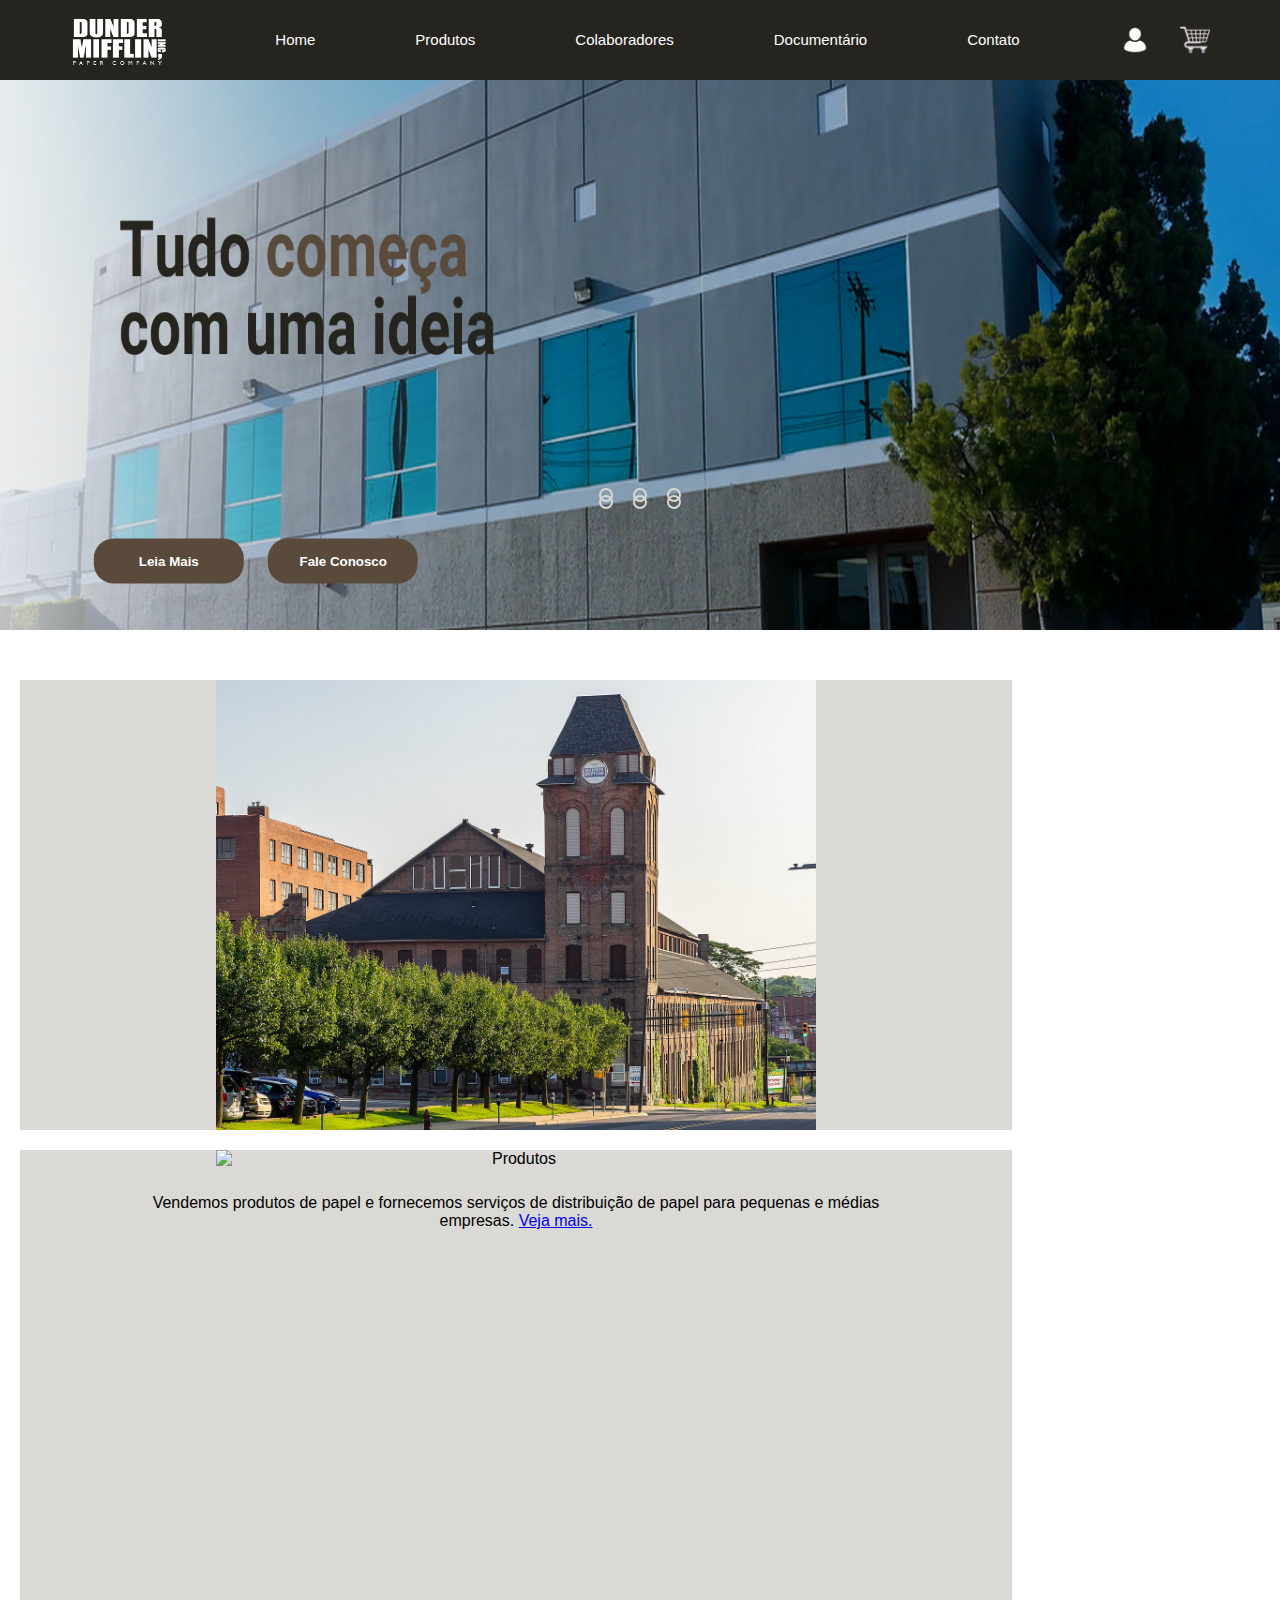
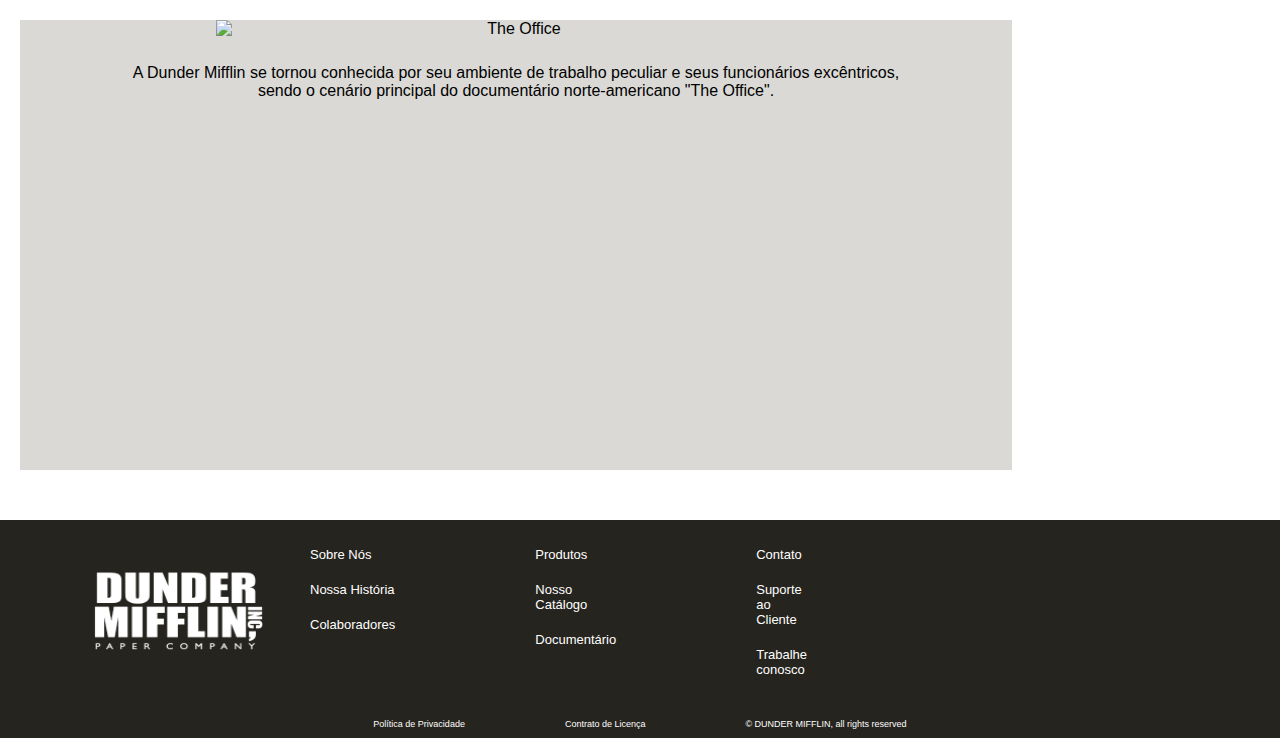
==== index.html @ 05536d52 "iniciando repositório" ====
<!DOCTYPE html>
<html lang="pt-br">

<head>
    <meta charset="UTF-8">
    <meta name="viewport" content="width=device-width, initial-scale=1.0">
    <title>Home - Dunder Mifflin</title>
    <link rel="stylesheet" href="./styles.css">
</head>

<body>
    <header>
        <div class="logo">
            <img src="images/logo.png" alt="Dunder Mifflin">
        </div>
        <nav>
            <ul>
                <li><a href="index.html">Home</a></li>
                <li><a href="produtos.html">Produtos</a></li>
                <li><a href="#">Colaboradores</a></li>
                <li><a href="#">Documentário</a></li>
                <li><a href="#">Contato</a></li>
            </ul>
        </nav>
        <div class="icon">
            <div class="user-icon">
                <img src="images/user-icon.png" alt="Ícone do Usuário">
            </div>
            <div class="cart-icon" id="cart-icon">
                <img src="images/cart-icon.png" alt="Carrinho de Compras">
                <div id="cart-dropdown">
                    <div id="cart-items"></div>
                </div>
            </div>
        </div>

    </header>

    <main>
        <!--SLIDESHOW-->

        <div class="slider">
            <div class="slides">
                <!--Radio Buttons-->
                <input type="radio" name="radio-btn" id="radio1">
                <input type="radio" name="radio-btn" id="radio2">
                <input type="radio" name="radio-btn" id="radio3">

                <!--Slide images-->
                <div class="slide first">
                    <img src="images/banner1.png" alt="banner1">
                    <div class="banner-button1">
                        <button>Leia Mais</button>
                        <button>Fale Conosco</button>
                    </div>

                </div>
                <div class="slide">
                    <img src="images/banner2.png" alt="banner2">
                    <div class="banner-button2">
                        <button>Veja Mais</button>
                    </div>
                </div>
                <div class="slide">
                    <img src="images/banner3.png" alt="banner3">
                </div>

                <!--Navigation auto-->
                <div class="navigation-auto">
                    <div class="auto-btn1"></div>
                    <div class="auto-btn2"></div>
                    <div class="auto-btn3"></div>
                </div>

                <div class="manual-navigation">
                    <label for="radio1" class="manual-btn"></label>
                    <label for="radio2" class="manual-btn"></label>
                    <label for="radio3" class="manual-btn"></label>
                </div>
            </div>

        </div>



        <!-- <section class="banner">
            <img src="images/banner1.png" alt="Banner Principal">
            <div class="banner-text"></div>
            <div class="banner-button">
                <button>Leia Mais</button>
                <button>Fale Conosco</button>
            </div>
        </section> -->

        <section class="about">
            <div class="about-item">
                <img src="images/penn-paper.png" alt="Scranton">
                <p>A Dunder Mifflin é uma empresa de papel sediada em Scranton, Pensilvânia, Estados Unidos.</p>
            </div>
            <div class="about-item">
                <img src="images/products.jpg" alt="Produtos">
                <p>Vendemos produtos de papel e fornecemos serviços de distribuição de papel para pequenas e médias
                    empresas. <a href="#">Veja mais.</a></p>
            </div>
            <div class="about-item">
                <img src="images/theoffice.jpg" alt="The Office">
                <p>A Dunder Mifflin se tornou conhecida por seu ambiente de trabalho peculiar e seus funcionários
                    excêntricos, sendo o cenário principal do documentário norte-americano "The Office".</p>
            </div>
        </section>
    </main>

    <footer>
        <div class="footer-content">
            <div class="footer-logo">
                <img src="images/logo.png" alt="Dunder Mifflin">
            </div>
            <div class="footer-links">
                <div>
                    <ul>
                        <li><a href="#">Sobre Nós</a></li>
                        <li><a href="#">Nossa História</a></li>
                        <li><a href="#">Colaboradores</a></li>
                    </ul>
                </div>
                <div>
                    <ul>
                        <li><a href="produtos.html">Produtos</a></li>
                        <li><a href="#">Nosso Catálogo</a></li>
                        <li><a href="#">Documentário</a></li>
                    </ul>
                </div>
                <div>
                    <ul>
                        <li><a href="#">Contato</a></li>
                        <li><a href="#">Suporte ao Cliente</a></li>
                        <li><a href="#">Trabalhe conosco</a></li>
                    </ul>
                </div>
            </div>
        </div>
        <div class="footer-bottom">
            <p>Política de Privacidade</p>
            <p>Contrato de Licença</p>
            <p>© DUNDER MIFFLIN, all rights reserved</p>
        </div>
    </footer>

    <script src="script.js"></script>
</body>

</html>
---- styles.css ----
/* Global Styles */
body {
    font-family: Arial, sans-serif;
    margin: 0;
    padding: 0;
    overflow-x: hidden;
}

header {
    display: flex;
    justify-content: space-between;
    align-items: center;
    background: #26241E;
    color: #fff;
    padding: 10px 20px;
    height: 60px;
}

header .logo img {
    height: 90px;
    width: 100px;
    padding-left: 50px;
    padding-top: 10px;
}

nav ul {
    list-style: none;
    display: flex;
    gap: 100px;
    padding-right: 35px;
}

nav ul li a {
    color: #fff;
    text-decoration: none;
    font-size: 15px;
}

nav ul li a:hover {
    color: #ffffff;
    font-weight: bold;
}


.icon {
    display: flex;
    gap:30px;
    padding-right: 50px;
}

.cart-icon, .user-icon {
    cursor: pointer;
    position: relative;
}
.cart-icon, .user-icon, img {
    width: 30px;
    height: 30px;
}

/* Função do ícone do carrinho

#cart-dropdown {
    display: none;
    position: absolute;
    top: 40px;
    right: 0;
    background: #DAD9D5;
    color: #000;
    border: 1px solid #26241E;
    width: 200px;
    padding: 10px;
}

#cart-items div {
    margin-bottom: 5px;
}

 Função do ícone do carrinho   */ 

/* .banner {                        banner e botão
    position: relative;
    text-align: center;
    color: #fff;
}

.banner img {
    width: 100%;
    height: 550px;
}

.banner-button {
    position: absolute;
    top: 85%;
    left: 19%;
    transform: translate(-50%, -30%);
    text-align: center;
}

.banner-button button {
    background: #594A3C;
    color: #ffffff;
    border: none;
    padding: 10px 20px;
    margin: 10px;
    cursor: pointer;
    border: solid 1px;
    border-color:#ffffff;
    border-radius: 20px;
    font-weight:bold;
    width: 150px;
    height: 45px;

}

.banner-button button:hover {
    background: #ffffff;
    color: #26241E;
    border: solid 2px;
    border-color:#26241E;
    font-weight: bolder;
} */

/* SLIDESHOW */

.slider {
    margin: 0 auto;
    width: 100%;
    height: 550px;
    overflow: hidden;
}

.slides {
    width: 300%;
    height: 550px;
    display: flex;
}

.slides input {
    display: none;
}

.slide {
    width: 34%;
    position: relative;
}

.slide img {
    width: 100%;
    height: 550px;
}

.manual-navigation {
    position: absolute;
    width: 100%;
    margin-top: -40px;
    display: flex;
    justify-content: center;
}

.manual-btn {
    border: 2px solid #DAD9D5;
    padding: 5px;
    border-radius: 10px;
    cursor: pointer;
    transition: 1s;
    margin-top: 35%;
}

.manual-btn:not(:last-child) {
    margin-right: 20px;
}

.manual-btn:hover {
    background-color: #26241E;
}

#radio1:checked ~ .first{
    margin-left: 0;
}

#radio2:checked ~ .first{
    margin-left: -34%;
}

#radio3:checked ~ .first{
    margin-left: -68%;
}

.navigation-auto div {
    border: 2px solid #DAD9D5;
    padding: 5px;
    border-radius: 10px;
    cursor: pointer;
    transition: 1s;
}

.navigation-auto {
    position: absolute;
    width: 100%;
    margin-top: 32.4%;
    display: flex;
    justify-content: center;
}

.navigation-auto div:not(:last-child) {
    margin-right: 20px;
}

#radio1:checked ~ .navigation-auto .auto-btn1{
    background-color: #26241E;

}
#radio2:checked ~ .navigation-auto .auto-btn2{
    background-color: #26241E;
    
}
#radio3:checked ~ .navigation-auto .auto-btn3{
    background-color: #26241E;
    
}

.banner-button1 {
    position: absolute;
    top: 85%;
    left: 20%;
    transform: translate(-50%, -30%);
    text-align: center;
}

.banner-button1 button {
    background: #594A3C;
    color: #ffffff;
    border: none;
    padding: 10px 20px;
    margin: 10px;
    cursor: pointer;
    border-radius: 20px;
    font-weight:bold;
    width: 150px;
    height: 45px;

}

.banner-button2 {
    position: absolute;
    top: 85%;
    left: 14%;
    transform: translate(-50%, -30%);
    text-align: center;
}

.banner-button2 button {
    background: #594A3C;
    color: #ffffff;
    border: none;
    padding: 10px 20px;
    margin: 10px;
    cursor: pointer;
    border-radius: 20px;
    font-weight:bold;
    width: 150px;
    height: 45px;

}

/* FIM SLIDESHOW */

.about {
    padding: 50px 20px;
    display: flex;
    flex-direction: column;
    gap: 20px;
}

.about-item {
    background: #DAD9D5;
    display: flex;
    flex-direction: column;
    align-items: center;
    text-align: center;
    width: 80%;
    height: 450px;
}

.about-item img {
    width: 100%;
    max-width: 600px;
    height: auto;
    margin-bottom: 10px;
}

.about-item p {
    max-width: 800px;
}

.footer-content {
    display: flex;
    justify-content: space-between;
    align-items: center;
    background: #26241E;
    color: #fff;
    padding: 20px 40px;
    width: 100%;
    height: 150px;
}

.footer-logo img {
    height: 150px;
    width: 180px;
    padding-left: 50px;
}

.footer-links {
    display: flex;
    gap: 100px;
    padding-right: 550px;
    font-size: small;
}

.footer-links div {
    text-align: left;
}

.footer-links ul {
    list-style: none;
}

.footer-links ul li {
    margin-bottom: 20px;
}

.footer-links ul li a {
    color: #fff;
    text-decoration: none;
}

.footer-bottom {
    display: flex;
    text-align: center;
    justify-content:center;
    align-items: center;
    background: #26241E;
    color: #fff;
    gap: 100px;
    font-size:xx-small;
    
}
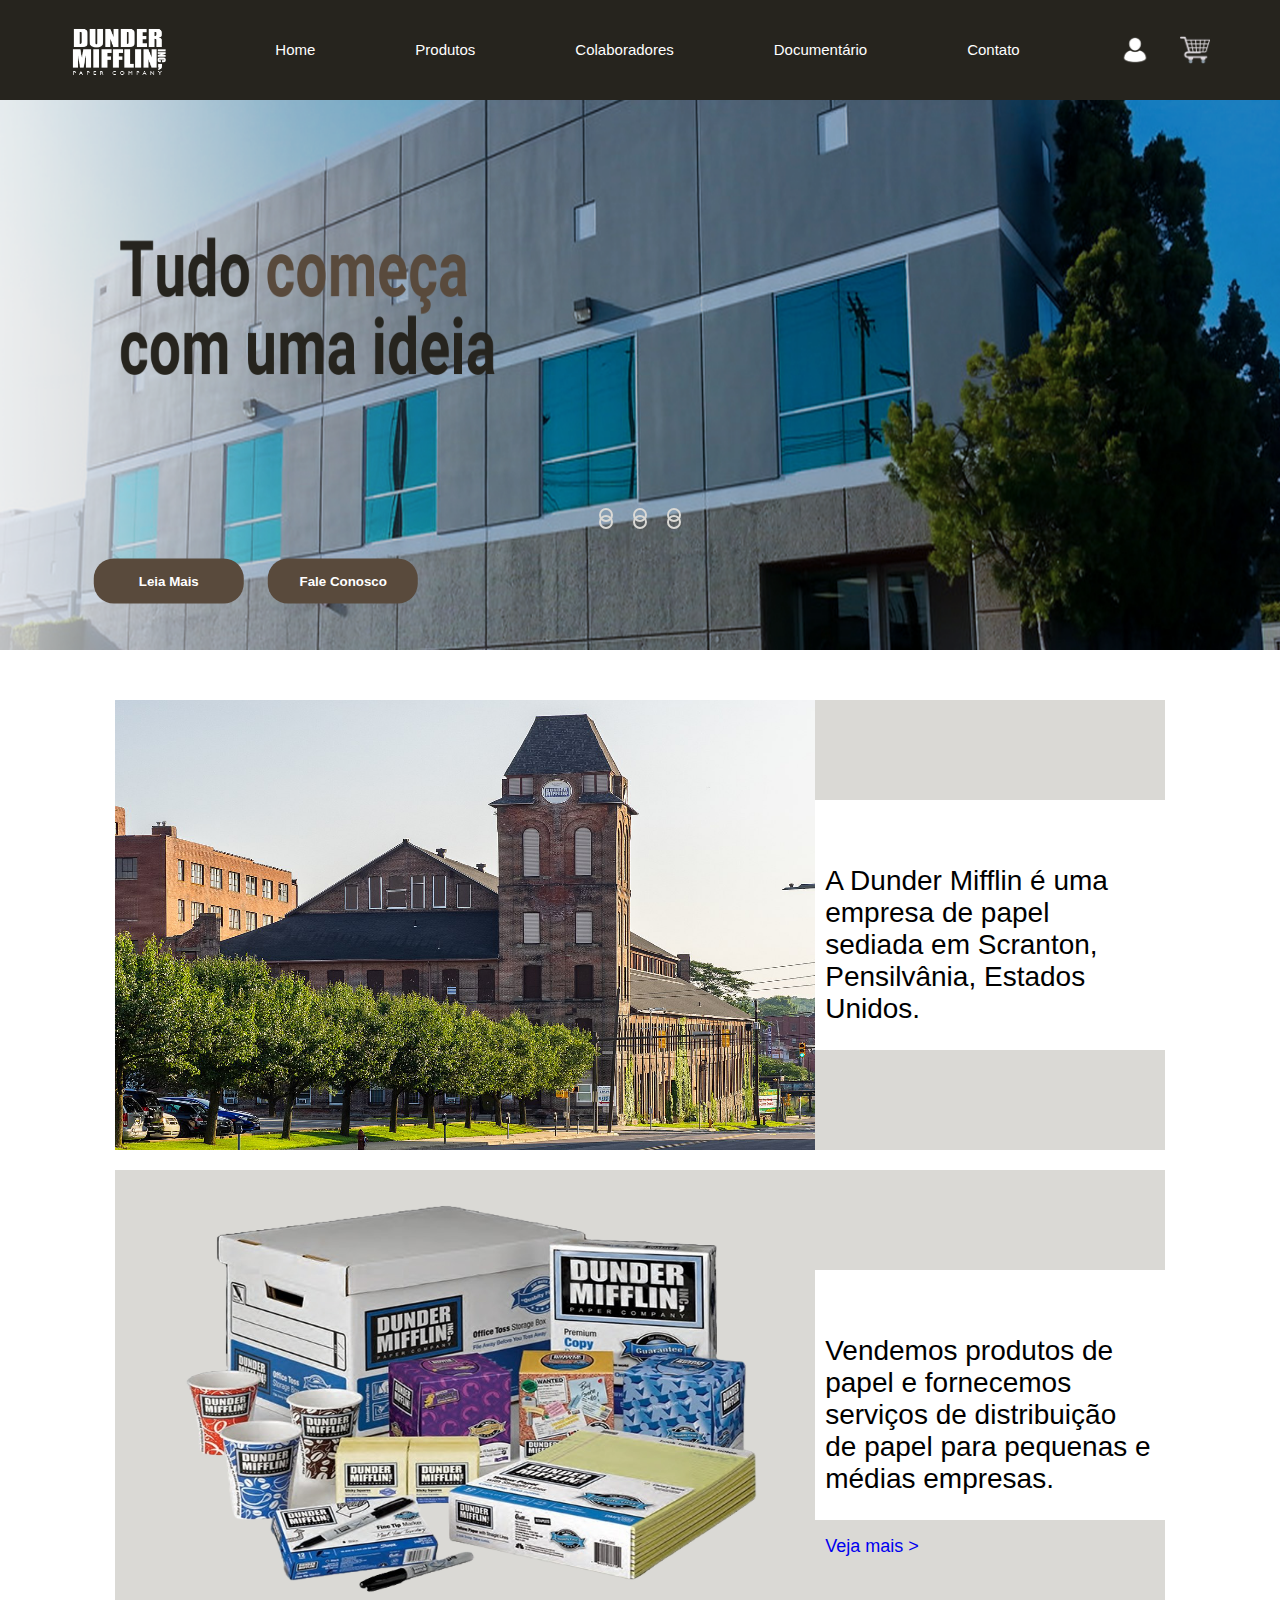
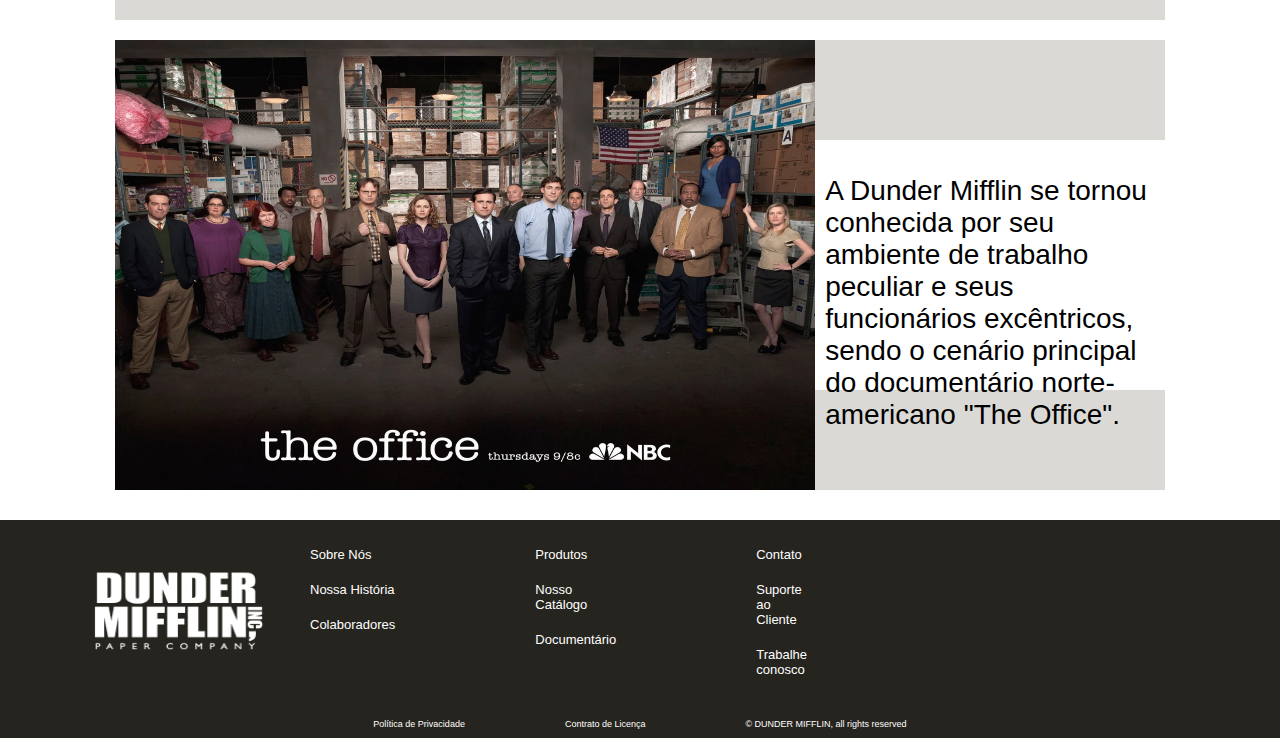
==== commit d653c761: "editado pág home" ====
--- a/index.html
+++ b/index.html
@@ -23,7 +23,7 @@
             </ul>
         </nav>
         <div class="icon">
-            <div class="user-icon">
+            <div class="user-icon"> <!--Após será adicionado jscript para funcionalidade do carrinho-->
                 <img src="images/user-icon.png" alt="Ícone do Usuário">
             </div>
             <div class="cart-icon" id="cart-icon">
@@ -39,7 +39,7 @@
     <main>
         <!--SLIDESHOW-->
 
-        <div class="slider">
+        <div class="slider"> <!--Após será adicionado jscript para funcionalidade do slideshow-->
             <div class="slides">
                 <!--Radio Buttons-->
                 <input type="radio" name="radio-btn" id="radio1">
@@ -63,6 +63,9 @@
                 </div>
                 <div class="slide">
                     <img src="images/banner3.png" alt="banner3">
+                    <div class="banner-button3">
+                        <button>Veja Mais</button>
+                    </div>
                 </div>
 
                 <!--Navigation auto-->
@@ -78,33 +81,21 @@
                     <label for="radio3" class="manual-btn"></label>
                 </div>
             </div>
-
         </div>
-
-
-
-        <!-- <section class="banner">
-            <img src="images/banner1.png" alt="Banner Principal">
-            <div class="banner-text"></div>
-            <div class="banner-button">
-                <button>Leia Mais</button>
-                <button>Fale Conosco</button>
-            </div>
-        </section> -->
 
         <section class="about">
             <div class="about-item">
                 <img src="images/penn-paper.png" alt="Scranton">
-                <p>A Dunder Mifflin é uma empresa de papel sediada em Scranton, Pensilvânia, Estados Unidos.</p>
+                <p class="about-text">A Dunder Mifflin é uma empresa de papel sediada em Scranton, Pensilvânia, Estados Unidos.</p>
             </div>
             <div class="about-item">
-                <img src="images/products.jpg" alt="Produtos">
-                <p>Vendemos produtos de papel e fornecemos serviços de distribuição de papel para pequenas e médias
-                    empresas. <a href="#">Veja mais.</a></p>
+                <img src="images/produtos.png" alt="Produtos">
+                <p class="about-text">Vendemos produtos de papel e fornecemos serviços de distribuição de papel para pequenas e médias
+                    empresas. <br><br><a href="#">Veja mais > </a></p>
             </div>
             <div class="about-item">
-                <img src="images/theoffice.jpg" alt="The Office">
-                <p>A Dunder Mifflin se tornou conhecida por seu ambiente de trabalho peculiar e seus funcionários
+                <img src="images/theoffice.png" alt="The Office">
+                <p class="about-text2">A Dunder Mifflin se tornou conhecida por seu ambiente de trabalho peculiar e seus funcionários
                     excêntricos, sendo o cenário principal do documentário norte-americano "The Office".</p>
             </div>
         </section>
--- a/styles.css
+++ b/styles.css
@@ -4,6 +4,7 @@
     margin: 0;
     padding: 0;
     overflow-x: hidden;
+    box-sizing: border-box;
 }
 
 header {
@@ -13,7 +14,7 @@
     background: #26241E;
     color: #fff;
     padding: 10px 20px;
-    height: 60px;
+    height: 80px;
 }
 
 header .logo img {
@@ -37,8 +38,9 @@
 }
 
 nav ul li a:hover {
-    color: #ffffff;
-    font-weight: bold;
+    
+    color: #fff;
+    text-decoration: underline;
 }
 
 
@@ -77,48 +79,7 @@
 
  Função do ícone do carrinho   */ 
 
-/* .banner {                        banner e botão
-    position: relative;
-    text-align: center;
-    color: #fff;
-}
-
-.banner img {
-    width: 100%;
-    height: 550px;
-}
-
-.banner-button {
-    position: absolute;
-    top: 85%;
-    left: 19%;
-    transform: translate(-50%, -30%);
-    text-align: center;
-}
-
-.banner-button button {
-    background: #594A3C;
-    color: #ffffff;
-    border: none;
-    padding: 10px 20px;
-    margin: 10px;
-    cursor: pointer;
-    border: solid 1px;
-    border-color:#ffffff;
-    border-radius: 20px;
-    font-weight:bold;
-    width: 150px;
-    height: 45px;
-
-}
-
-.banner-button button:hover {
-    background: #ffffff;
-    color: #26241E;
-    border: solid 2px;
-    border-color:#26241E;
-    font-weight: bolder;
-} */
+/* 
 
 /* SLIDESHOW */
 
@@ -241,6 +202,14 @@
 
 }
 
+.banner-button1 button:hover {
+    background: #ffffff;
+    color: #26241E;
+    border: solid 2px;
+    border-color:#26241E;
+    font-weight: bolder;
+}
+
 .banner-button2 {
     position: absolute;
     top: 85%;
@@ -260,38 +229,100 @@
     font-weight:bold;
     width: 150px;
     height: 45px;
-
+}
+
+.banner-button2 button:hover {
+    background: #ffffff;
+    color: #26241E;
+    border: solid 2px;
+    border-color:#26241E;
+    font-weight: bolder;
+}
+
+.banner-button3 {
+    position: absolute;
+    top: 85%;
+    left: 14%;
+    transform: translate(-50%, -30%);
+    text-align: center;
+}
+
+.banner-button3 button {
+    background: #594A3C;
+    color: #ffffff;
+    border: none;
+    padding: 10px 20px;
+    margin: 10px;
+    cursor: pointer;
+    border-radius: 20px;
+    font-weight:bold;
+    width: 150px;
+    height: 45px;
+}
+
+.banner-button3 button:hover {
+    background: #ffffff;
+    color: #26241E;
+    border: solid 2px;
+    border-color:#26241E;
+    font-weight: bolder;
 }
 
 /* FIM SLIDESHOW */
 
 .about {
-    padding: 50px 20px;
-    display: flex;
-    flex-direction: column;
+    padding: 50px 0px 30px 0px;
+    display: flex;
+    flex-direction:column;
     gap: 20px;
+    align-items: center;
+    width: 100%;
 }
 
 .about-item {
     background: #DAD9D5;
     display: flex;
-    flex-direction: column;
-    align-items: center;
-    text-align: center;
-    width: 80%;
+    text-align: center;
+    width: 82%;
     height: 450px;
-}
+    flex-direction:row;
+}
+
 
 .about-item img {
     width: 100%;
-    max-width: 600px;
+    max-width: 700px;
     height: auto;
-    margin-bottom: 10px;
-}
-
-.about-item p {
-    max-width: 800px;
-}
+}
+
+.about-text {
+    max-width: 100%;
+    background-color: #fff;
+    color: black;
+    font-size:28px;
+    text-align: start;
+    align-items: center;
+    padding: 65px 10px 0 10px;
+    margin: 100px 0 100px 0;
+}
+
+.about-text a {
+    font-size: 18px;
+    text-decoration: none;
+    
+}
+
+.about-text2 {
+    max-width: 100%;
+    background-color: #fff;
+    color: black;
+    font-size:28px;
+    text-align: start;
+    align-items: center;
+    padding: 35px 10px 0 10px;
+    margin: 100px 0 100px 0;
+}
+
 
 .footer-content {
     display: flex;
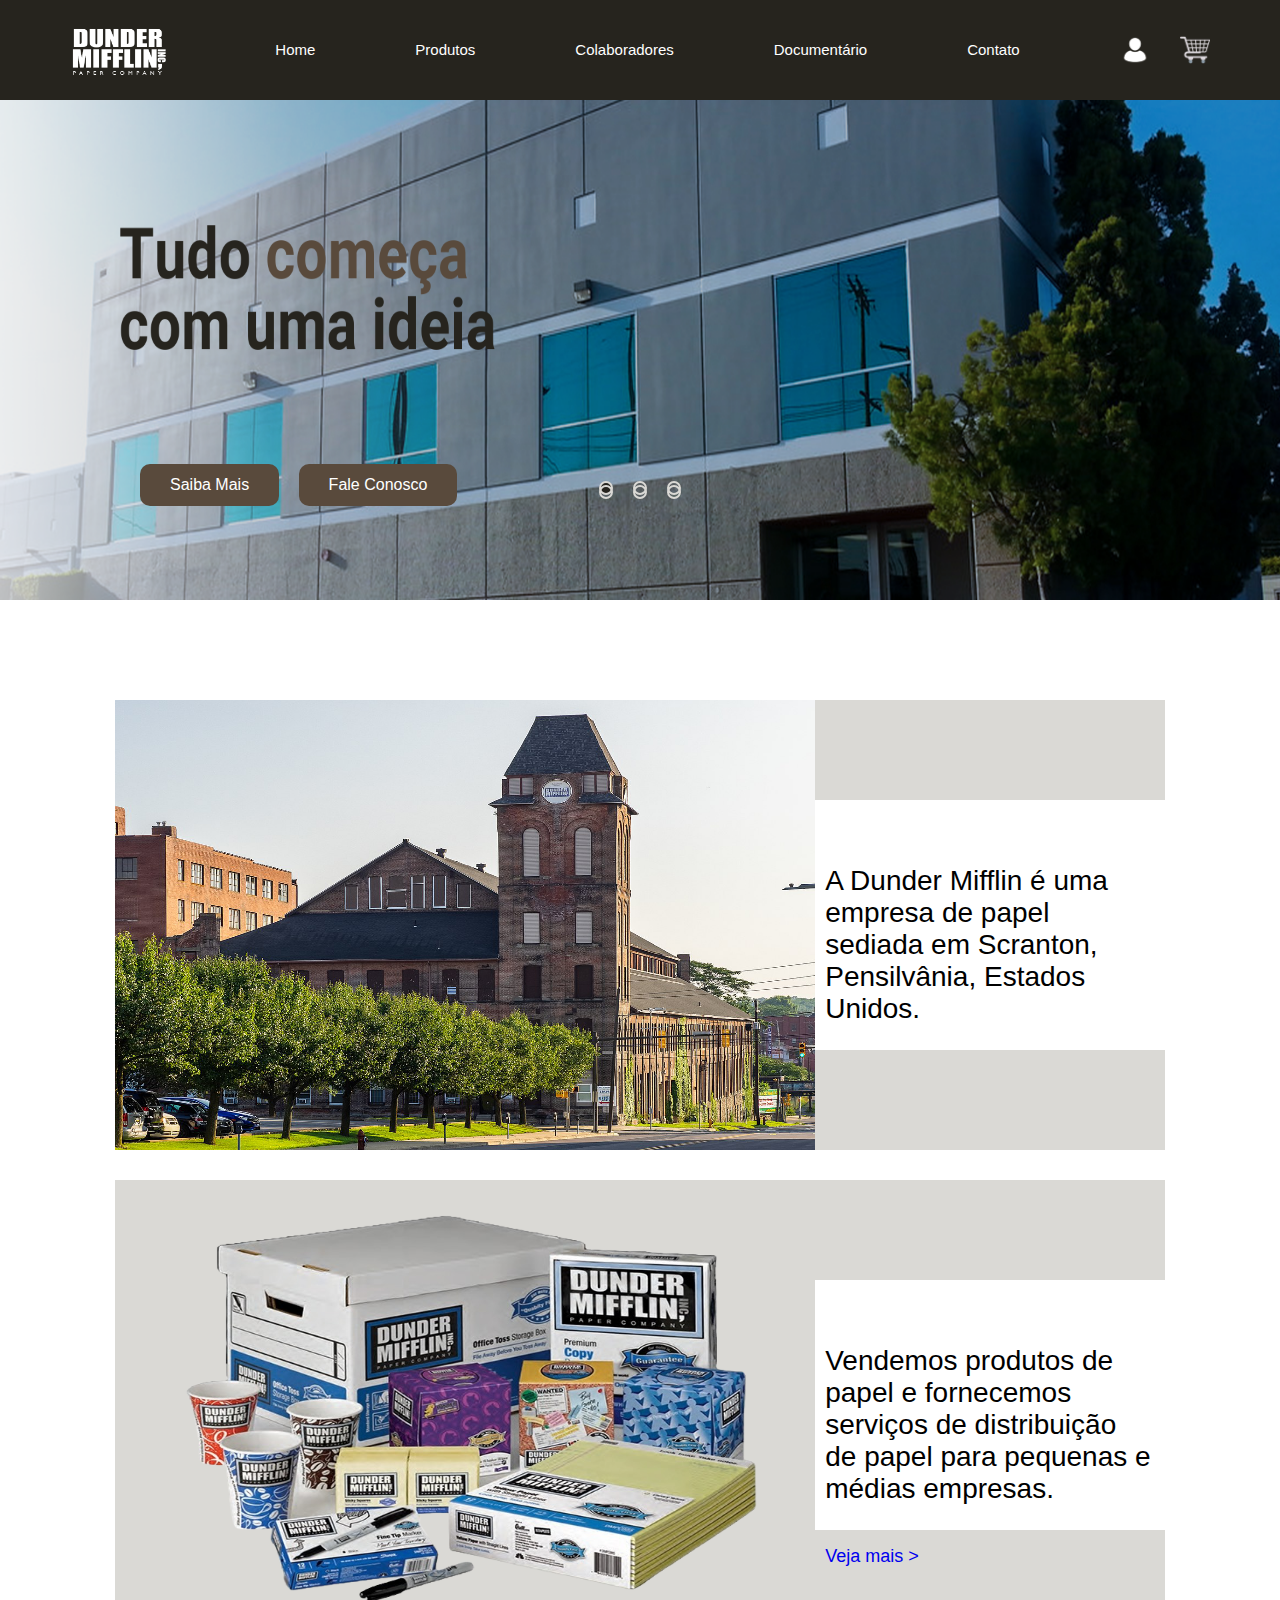
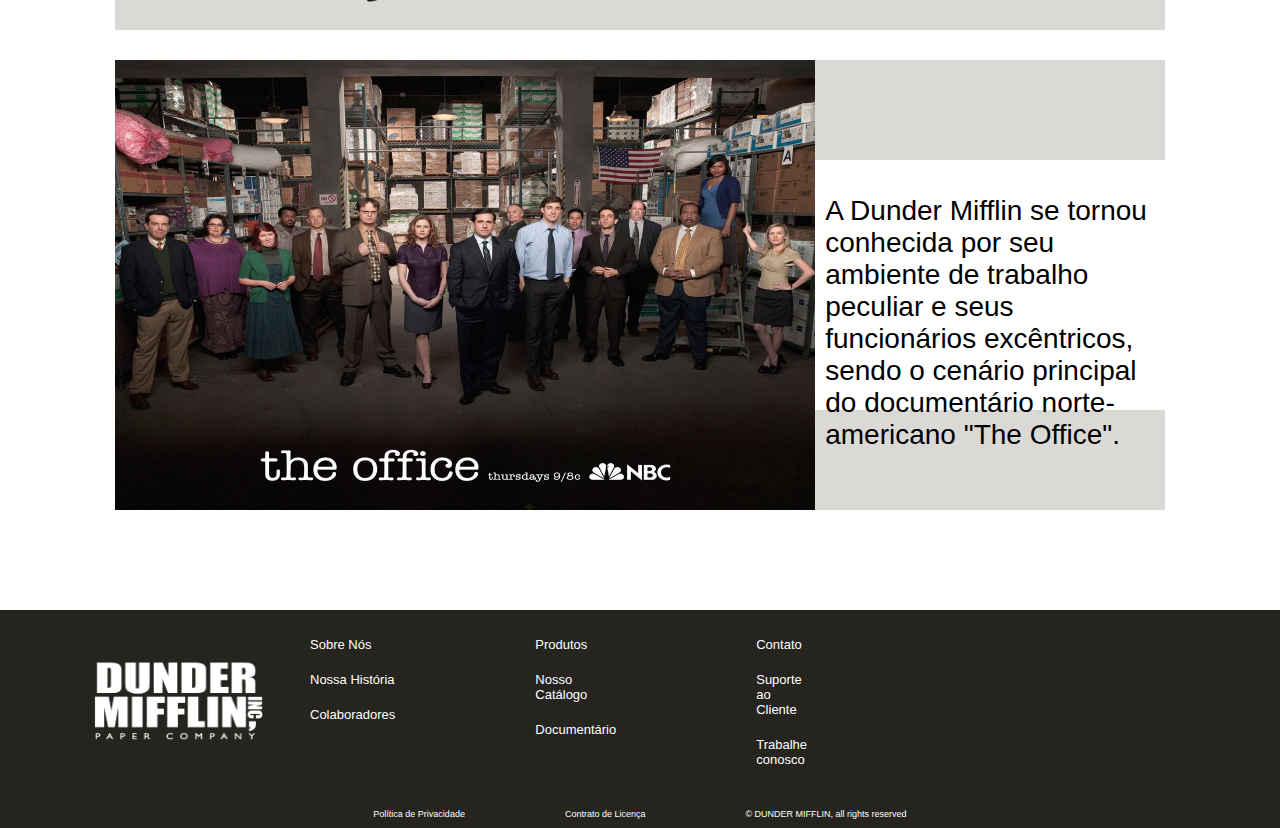
==== commit 68b5ba8e: "editado pág home" ====
--- a/index.html
+++ b/index.html
@@ -49,22 +49,23 @@
                 <!--Slide images-->
                 <div class="slide first">
                     <img src="images/banner1.png" alt="banner1">
-                    <div class="banner-button1">
-                        <button>Leia Mais</button>
-                        <button>Fale Conosco</button>
+                    <div class="banner-button">
+                        <a href="#">Saiba Mais</a>
+                        <a href="#">Fale Conosco</a>
+
                     </div>
 
                 </div>
                 <div class="slide">
                     <img src="images/banner2.png" alt="banner2">
-                    <div class="banner-button2">
-                        <button>Veja Mais</button>
+                    <div class="banner-button">
+                        <a href="produtos.html">Veja Mais</a>
                     </div>
                 </div>
                 <div class="slide">
                     <img src="images/banner3.png" alt="banner3">
-                    <div class="banner-button3">
-                        <button>Veja Mais</button>
+                    <div class="banner-button">
+                        <a href="#">Veja Mais</a>
                     </div>
                 </div>
 
--- a/styles.css
+++ b/styles.css
@@ -92,7 +92,7 @@
 
 .slides {
     width: 300%;
-    height: 550px;
+    height: 500px;
     display: flex;
 }
 
@@ -103,17 +103,52 @@
 .slide {
     width: 34%;
     position: relative;
+    transition: 1s;
 }
 
 .slide img {
     width: 100%;
-    height: 550px;
-}
+    height: 100%;
+    
+}
+
+.banner-button {
+    position: relative;
+    left: 140px;
+    top: -140px;
+    
+}
+
+.banner-button a {
+    position: relative; /* adicionado */
+    display: inline-block;
+    padding: 12px 30px;
+    color: #fff;
+    font-size: 16px;
+    text-decoration: none;
+    border-radius: 10px;
+    cursor: pointer;
+    background: #594A3C;
+    cursor: pointer;
+    z-index: 1;
+    margin-right: 15px;
+
+}
+
+.banner-button a:hover {
+    background: #fff !important;
+    color: #26241E !important;
+    border-radius: 10px;
+    border: solid 2px #26241E !important;
+    
+}
+
+
 
 .manual-navigation {
     position: absolute;
     width: 100%;
-    margin-top: -40px;
+    margin-top: 20px;
     display: flex;
     justify-content: center;
 }
@@ -124,7 +159,7 @@
     border-radius: 10px;
     cursor: pointer;
     transition: 1s;
-    margin-top: 35%;
+    margin-top: 28.5%;
 }
 
 .manual-btn:not(:last-child) {
@@ -158,7 +193,7 @@
 .navigation-auto {
     position: absolute;
     width: 100%;
-    margin-top: 32.4%;
+    margin-top: 29.8%;
     display: flex;
     justify-content: center;
 }
@@ -180,101 +215,14 @@
     
 }
 
-.banner-button1 {
-    position: absolute;
-    top: 85%;
-    left: 20%;
-    transform: translate(-50%, -30%);
-    text-align: center;
-}
-
-.banner-button1 button {
-    background: #594A3C;
-    color: #ffffff;
-    border: none;
-    padding: 10px 20px;
-    margin: 10px;
-    cursor: pointer;
-    border-radius: 20px;
-    font-weight:bold;
-    width: 150px;
-    height: 45px;
-
-}
-
-.banner-button1 button:hover {
-    background: #ffffff;
-    color: #26241E;
-    border: solid 2px;
-    border-color:#26241E;
-    font-weight: bolder;
-}
-
-.banner-button2 {
-    position: absolute;
-    top: 85%;
-    left: 14%;
-    transform: translate(-50%, -30%);
-    text-align: center;
-}
-
-.banner-button2 button {
-    background: #594A3C;
-    color: #ffffff;
-    border: none;
-    padding: 10px 20px;
-    margin: 10px;
-    cursor: pointer;
-    border-radius: 20px;
-    font-weight:bold;
-    width: 150px;
-    height: 45px;
-}
-
-.banner-button2 button:hover {
-    background: #ffffff;
-    color: #26241E;
-    border: solid 2px;
-    border-color:#26241E;
-    font-weight: bolder;
-}
-
-.banner-button3 {
-    position: absolute;
-    top: 85%;
-    left: 14%;
-    transform: translate(-50%, -30%);
-    text-align: center;
-}
-
-.banner-button3 button {
-    background: #594A3C;
-    color: #ffffff;
-    border: none;
-    padding: 10px 20px;
-    margin: 10px;
-    cursor: pointer;
-    border-radius: 20px;
-    font-weight:bold;
-    width: 150px;
-    height: 45px;
-}
-
-.banner-button3 button:hover {
-    background: #ffffff;
-    color: #26241E;
-    border: solid 2px;
-    border-color:#26241E;
-    font-weight: bolder;
-}
 
 /* FIM SLIDESHOW */
 
 .about {
-    padding: 50px 0px 30px 0px;
+    padding: 50px 0px 100px 0px;
     display: flex;
     flex-direction:column;
-    gap: 20px;
+    gap: 30px;
     align-items: center;
     width: 100%;
 }
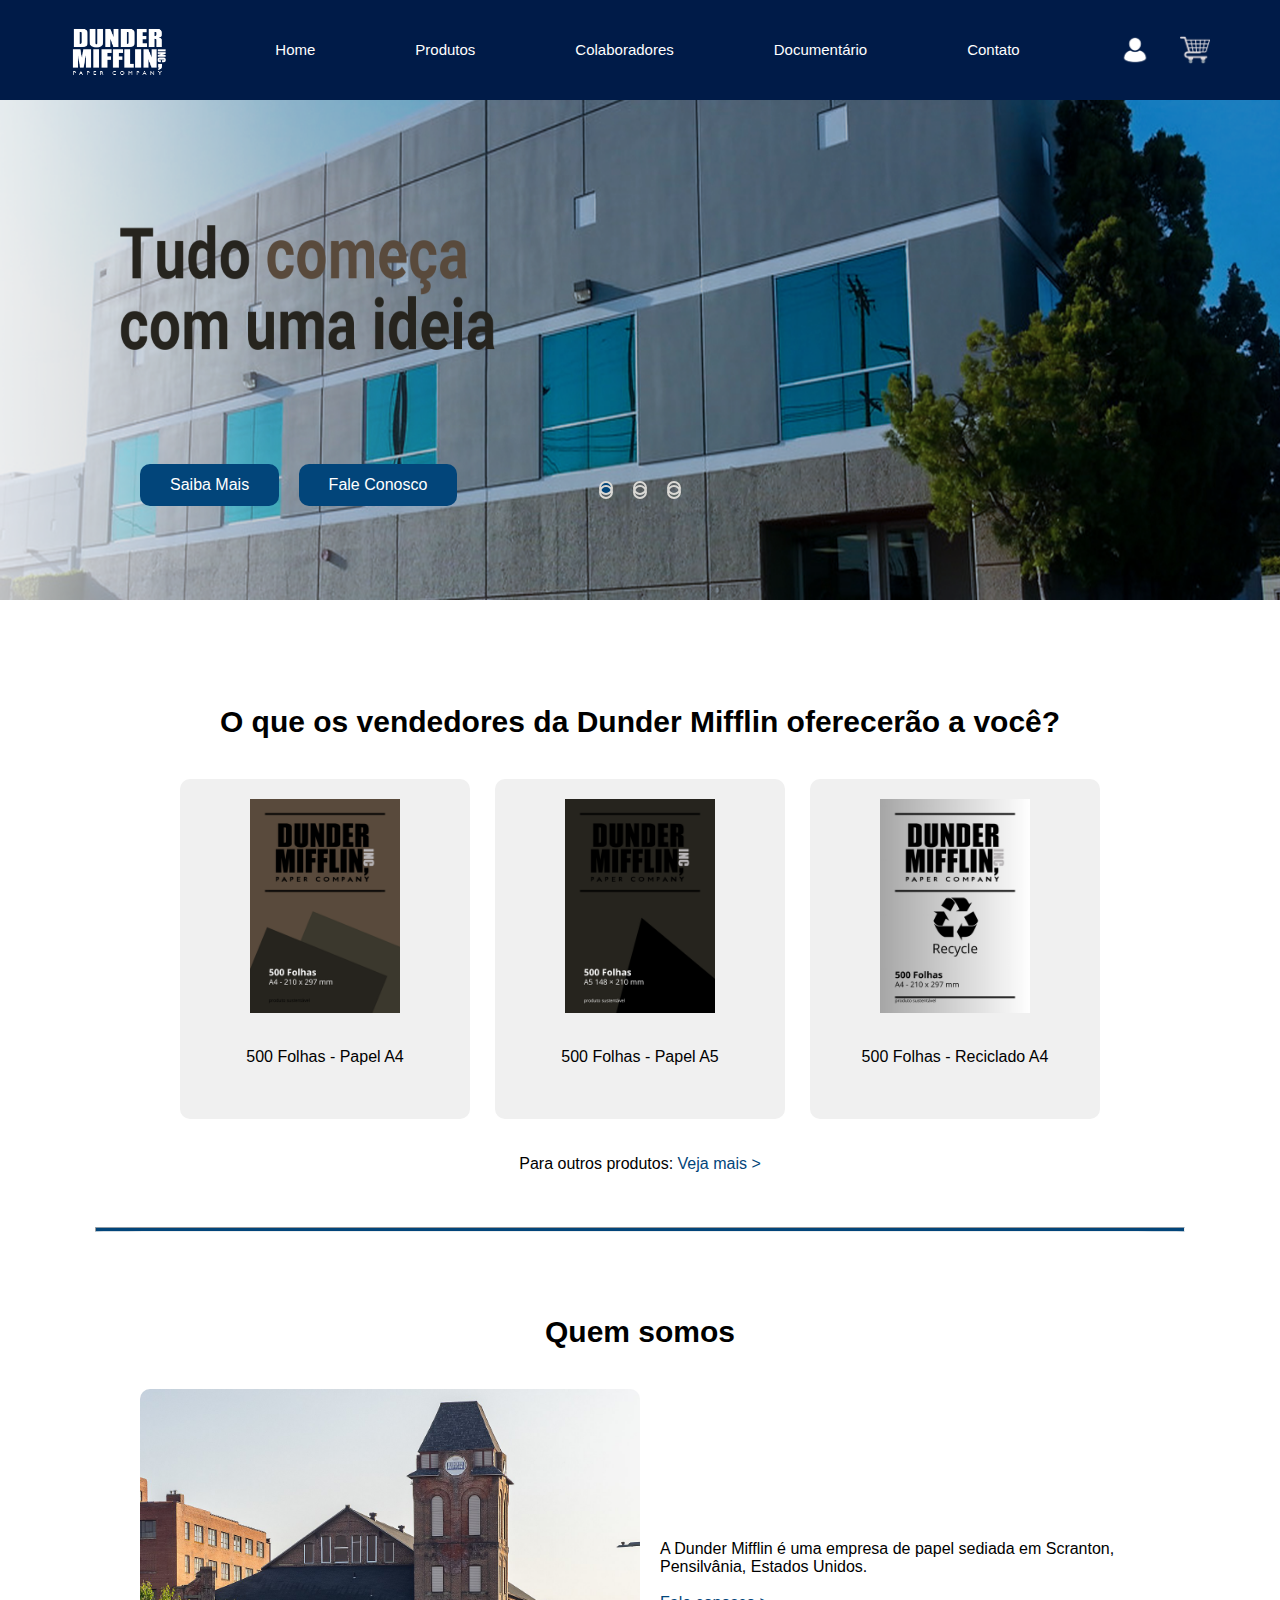
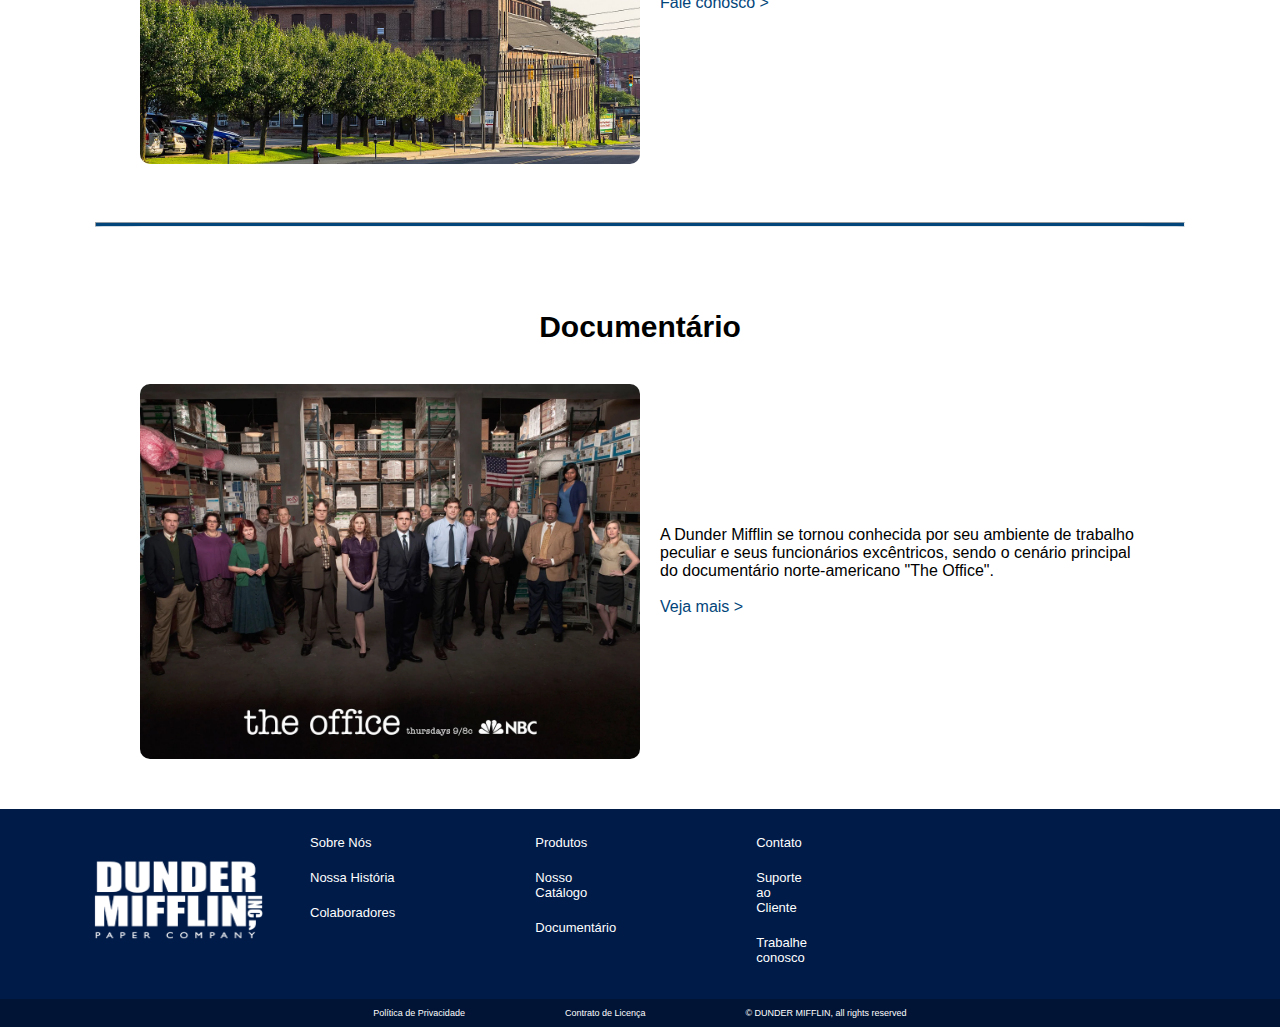
==== commit d24f6772: "editado dropdown do carrinho para armazenamento e a recuperação dos itens do carrinho no localStorag" ====
--- a/index.html
+++ b/index.html
@@ -30,6 +30,7 @@
                 <img src="images/cart-icon.png" alt="Carrinho de Compras">
                 <div id="cart-dropdown">
                     <div id="cart-items"></div>
+                    <button id="go-to-cart">Ir para o Carrinho</button>
                 </div>
             </div>
         </div>
@@ -63,10 +64,7 @@
                     </div>
                 </div>
                 <div class="slide">
-                    <img src="images/banner3.png" alt="banner3">
-                    <div class="banner-button">
-                        <a href="#">Veja Mais</a>
-                    </div>
+                    <a href="#"><img src="images/banner3.png" alt="banner3"></a>
                 </div>
 
                 <!--Navigation auto-->
@@ -84,20 +82,46 @@
             </div>
         </div>
 
-        <section class="about">
-            <div class="about-item">
-                <img src="images/penn-paper.png" alt="Scranton">
-                <p class="about-text">A Dunder Mifflin é uma empresa de papel sediada em Scranton, Pensilvânia, Estados Unidos.</p>
+        <section class="home-products">
+            <h2>O que os vendedores da Dunder Mifflin oferecerão a você?</h2>
+            <div class="home-product-list">
+                <div class="home-product-card">
+                    <img src="./images/paper1.png" alt="Produto 1">
+                    <p>500 Folhas - Papel A4</p>
+                </div>
+                <div class="home-product-card">
+                    <img src="./images/paper2.png" alt="Produto 2">
+                    <p>500 Folhas - Papel A5</p>
+                </div>
+                <div class="home-product-card">
+                    <img src="./images/paper3.png" alt="Produto 3">
+                    <p>500 Folhas - Reciclado A4</p>
+                </div>
             </div>
-            <div class="about-item">
-                <img src="images/produtos.png" alt="Produtos">
-                <p class="about-text">Vendemos produtos de papel e fornecemos serviços de distribuição de papel para pequenas e médias
-                    empresas. <br><br><a href="#">Veja mais > </a></p>
+            <p>Para outros produtos: <a href="produtos.html" class="see-more"> Veja mais ></a></p>
+
+        </section>
+        <hr size="5" class="home-hr">
+        <section class="team">
+            <h2>Quem somos</h2>
+            <div class="team-content">
+                <img src="./images/penn-paper.png" alt="Nosso Time">
+                <p>A Dunder Mifflin é uma empresa de papel sediada em Scranton, Pensilvânia, Estados
+                    Unidos. <br><br> <a href="#" class="btn-secondary">Fale conosco ></a></p>
+
+
             </div>
-            <div class="about-item">
-                <img src="images/theoffice.png" alt="The Office">
-                <p class="about-text2">A Dunder Mifflin se tornou conhecida por seu ambiente de trabalho peculiar e seus funcionários
-                    excêntricos, sendo o cenário principal do documentário norte-americano "The Office".</p>
+        </section>
+        <hr size="5" class="home-hr">
+        <section class="documentary">
+            <h2>Documentário</h2>
+            <div class="documentary-content">
+                <img src="./images/theoffice.png" alt="Documentário">
+                <p>A Dunder Mifflin se tornou conhecida por seu ambiente de trabalho peculiar e seus
+                    funcionários excêntricos, sendo o cenário principal do documentário norte-americano "The Office".
+                    <br><br> <a href="#" class="btn-secondary">Veja mais ></a>
+                </p>
+
             </div>
         </section>
     </main>
@@ -139,6 +163,7 @@
     </footer>
 
     <script src="script.js"></script>
+    <script src="produtos.js"></script>
 </body>
 
 </html>--- a/styles.css
+++ b/styles.css
@@ -5,13 +5,14 @@
     padding: 0;
     overflow-x: hidden;
     box-sizing: border-box;
+    background-color: #ffffffc8;
 }
 
 header {
     display: flex;
     justify-content: space-between;
     align-items: center;
-    background: #26241E;
+    background: #001b48;
     color: #fff;
     padding: 10px 20px;
     height: 80px;
@@ -38,48 +39,95 @@
 }
 
 nav ul li a:hover {
-    
+
     color: #fff;
     text-decoration: underline;
 }
 
+hr {
+    border-radius: 10%;
+    background-color: #02457a;
+    box-sizing: content-box;
+    width: 95%;
+}
+
+/* linhas de separação na página */
+
 
 .icon {
     display: flex;
-    gap:30px;
+    gap: 30px;
     padding-right: 50px;
 }
 
-.cart-icon, .user-icon {
+.cart-icon,
+.user-icon {
     cursor: pointer;
     position: relative;
 }
-.cart-icon, .user-icon, img {
+
+.cart-icon,
+.user-icon,
+img {
     width: 30px;
     height: 30px;
 }
 
-/* Função do ícone do carrinho
+/* Função do ícone do carrinho */
 
 #cart-dropdown {
     display: none;
     position: absolute;
     top: 40px;
     right: 0;
-    background: #DAD9D5;
+    background: #fff;
     color: #000;
-    border: 1px solid #26241E;
-    width: 200px;
+    border: 1px solid #001b48;
+    width: 350px;
     padding: 10px;
-}
-
-#cart-items div {
-    margin-bottom: 5px;
-}
-
- Função do ícone do carrinho   */ 
-
-/* 
+    z-index: 1000;
+    /* Adicionado para garantir que o dropdown fique acima de outros elementos */
+}
+
+#go-to-cart {
+    display: block;
+    width: 100%;
+    padding: 10px 0;
+    background-color: #02457a;
+    color: #fff;
+    border: none;
+    border-radius: 5px;
+    cursor: pointer;
+    margin-top: 10px;
+    text-align: center;
+    transition: background-color 0.3s;
+}
+
+#go-to-cart:hover {
+    background-color: #001b48;
+}
+
+
+.cart-item {
+    display: flex;
+    justify-content: space-between;
+    align-items: center;
+    margin-bottom: 10px;
+}
+
+.cart-item span {
+    margin-right: 10px;
+}
+
+.quantity-selector {
+    width: 30px;
+    margin-right: 10px;
+}
+
+#total-container {
+    margin-top: 10px;
+    font-weight: bold;
+}
 
 /* SLIDESHOW */
 
@@ -109,18 +157,18 @@
 .slide img {
     width: 100%;
     height: 100%;
-    
+
 }
 
 .banner-button {
     position: relative;
     left: 140px;
     top: -140px;
-    
+
 }
 
 .banner-button a {
-    position: relative; /* adicionado */
+    position: relative;
     display: inline-block;
     padding: 12px 30px;
     color: #fff;
@@ -128,19 +176,20 @@
     text-decoration: none;
     border-radius: 10px;
     cursor: pointer;
-    background: #594A3C;
+    background: #02457a;
     cursor: pointer;
     z-index: 1;
     margin-right: 15px;
+    transition: background-color 0.3s;
 
 }
 
 .banner-button a:hover {
-    background: #fff !important;
-    color: #26241E !important;
-    border-radius: 10px;
-    border: solid 2px #26241E !important;
-    
+    background-color: #001b48 !important;
+    color: #fff !important;
+    border-radius: 10px;
+    border: solid 1px #001b48 !important;
+
 }
 
 
@@ -170,15 +219,15 @@
     background-color: #26241E;
 }
 
-#radio1:checked ~ .first{
+#radio1:checked~.first {
     margin-left: 0;
 }
 
-#radio2:checked ~ .first{
+#radio2:checked~.first {
     margin-left: -34%;
 }
 
-#radio3:checked ~ .first{
+#radio3:checked~.first {
     margin-left: -68%;
 }
 
@@ -202,17 +251,19 @@
     margin-right: 20px;
 }
 
-#radio1:checked ~ .navigation-auto .auto-btn1{
+#radio1:checked~.navigation-auto .auto-btn1 {
     background-color: #26241E;
 
 }
-#radio2:checked ~ .navigation-auto .auto-btn2{
+
+#radio2:checked~.navigation-auto .auto-btn2 {
     background-color: #26241E;
-    
-}
-#radio3:checked ~ .navigation-auto .auto-btn3{
+
+}
+
+#radio3:checked~.navigation-auto .auto-btn3 {
     background-color: #26241E;
-    
+
 }
 
 
@@ -221,62 +272,82 @@
 .about {
     padding: 50px 0px 100px 0px;
     display: flex;
-    flex-direction:column;
+    flex-direction: column;
     gap: 30px;
     align-items: center;
     width: 100%;
 }
 
 .about-item {
-    background: #DAD9D5;
     display: flex;
     text-align: center;
     width: 82%;
     height: 450px;
-    flex-direction:row;
+    flex-direction: row;
 }
 
 
 .about-item img {
     width: 100%;
-    max-width: 700px;
+    max-width: 600px;
     height: auto;
+}
+
+.about-h {
+    font-size: 40px;
+    position: relative;
+    left: 135px;
 }
 
 .about-text {
     max-width: 100%;
     background-color: #fff;
     color: black;
-    font-size:28px;
+    font-size: 28px;
     text-align: start;
     align-items: center;
-    padding: 65px 10px 0 10px;
+    padding: 45px 10px 0 10px;
     margin: 100px 0 100px 0;
 }
 
 .about-text a {
-    font-size: 18px;
+    font-size: 15px;
     text-decoration: none;
-    
+    color: #fff;
+    cursor: pointer;
+    background: #02457a;
+    border-radius: 10px;
+    transition: background-color 0.3s;
+    padding: 8px 8px;
+
+}
+
+.about-text a:hover {
+    background-color: #001b48 !important;
+    color: #fff !important;
+    border-radius: 10px;
+    border: solid 1px #001b48 !important;
+
 }
 
 .about-text2 {
     max-width: 100%;
     background-color: #fff;
     color: black;
-    font-size:28px;
+    font-size: 28px;
     text-align: start;
     align-items: center;
     padding: 35px 10px 0 10px;
     margin: 100px 0 100px 0;
 }
 
+/*----------------FOOTER----------------*/
 
 .footer-content {
     display: flex;
     justify-content: space-between;
     align-items: center;
-    background: #26241E;
+    background: #001b48;
     color: #fff;
     padding: 20px 40px;
     width: 100%;
@@ -316,11 +387,792 @@
 .footer-bottom {
     display: flex;
     text-align: center;
-    justify-content:center;
-    align-items: center;
+    justify-content: center;
+    align-items: center;
+    background: #00163b;
+    color: #fff;
+    gap: 100px;
+    font-size: xx-small;
+
+}
+
+
+/*----------------------------PÁGINA PRODUTOS----------------------------------*/
+
+/* Produtos Styles */
+.products {
+    padding: 50px 150px;
+}
+
+.products h1 {
+    text-align: start;
+    width: 250px;
+    padding: 1px 30px;
+}
+
+.product-carousel-wrapper {
+    position: relative;
+    width: 100%;
+
+}
+
+.product-carousel {
+    display: flex;
+    justify-content: space-evenly;
+    flex-wrap: wrap;
+    margin-bottom: 50px;
+    transition: transform 0.3s ease-in-out;
+}
+
+.product-card {
+    background-color: #fff;
+    border: 1px solid #d6e8ee;
+    border-radius: 10px;
+    box-shadow: 0 4px 8px rgba(0, 0, 0, 0.1);
+    width: 300px;
+    margin: 10px;
+    text-align: center;
+    padding: 20px;
+
+}
+
+.product-card:hover {
+    box-shadow: 0 4px 8px rgba(0, 0, 0, 0.3);
+}
+
+.product-card img {
+    max-width: 100%;
+    width: 150px;
+    height: auto;
+    border-bottom: 1px solid #DAD9D5;
+    padding-bottom: 15px;
+}
+
+.product-card p {
+    margin: 10px 0;
+}
+
+.product-card .price {
+    font-size: 20px;
+    color: #26241E;
+    font-weight: bold;
+}
+
+.product-card button {
+    width: 135px;
+    padding: 10px 20px;
+    background-color: #02457a;
+    color: #fff;
+    border: none;
+    border-radius: 5px;
+    cursor: pointer;
+    transition: background-color 0.3s;
+}
+
+.product-card button:hover {
+    background-color: #001b48;
+}
+
+
+.add-to-cart i {
+    margin-right: 2px;
+    /* Espaçamento entre o ícone e o texto */
+}
+
+.more-info i {
+    margin-right: 2px;
+    /* Espaçamento entre o ícone e o texto */
+}
+
+
+/* Botão "Mais Informações" */
+
+
+/* Estilo do modal */
+.modal {
+    display: none;
+    position: fixed;
+    top: 0;
+    left: 0;
+    width: 100%;
+    height: 100%;
+    background: rgba(0, 0, 0, 0.5);
+    justify-content: center;
+    align-items: center;
+    z-index: 1000;
+}
+
+.modal-content {
+    background: #fff;
+    padding: 20px;
+    border-radius: 10px;
+    width: 300px;
+    max-width: 90%;
+    text-align: center;
+}
+
+.modal-close {
     background: #26241E;
     color: #fff;
+    border: none;
+    border-radius: 5px;
+    padding: 5px 10px;
+    cursor: pointer;
+    margin-top: 10px;
+}
+
+/* Global Styles */
+body {
+    font-family: Arial, sans-serif;
+    margin: 0;
+    padding: 0;
+    overflow-x: hidden;
+    box-sizing: border-box;
+}
+
+header {
+    display: flex;
+    justify-content: space-between;
+    align-items: center;
+    background: #001b48;
+    color: #fff;
+    padding: 10px 20px;
+    height: 80px;
+}
+
+header .logo img {
+    height: 90px;
+    width: 100px;
+    padding-left: 50px;
+    padding-top: 10px;
+}
+
+nav ul {
+    list-style: none;
+    display: flex;
     gap: 100px;
-    font-size:xx-small;
-    
-}
+    padding-right: 35px;
+}
+
+nav ul li a {
+    color: #fff;
+    text-decoration: none;
+    font-size: 15px;
+}
+
+nav ul li a:hover {
+
+    color: #fff;
+    text-decoration: underline;
+}
+
+
+.icon {
+    display: flex;
+    gap: 30px;
+    padding-right: 50px;
+}
+
+.cart-icon,
+.user-icon {
+    cursor: pointer;
+    position: relative;
+}
+
+.cart-icon,
+.user-icon,
+img {
+    width: 30px;
+    height: 30px;
+}
+
+/* Função do ícone do carrinho */
+
+#cart-dropdown {
+    display: none;
+    position: absolute;
+    top: 40px;
+    right: 0;
+    background: #fff;
+    color: #000;
+    border: 1px solid #001b48;
+    width: 300px;
+    padding: 10px;
+    z-index: 1000;
+    /* Adicionado para garantir que o dropdown fique acima de outros elementos */
+}
+
+#go-to-cart {
+    display: block;
+    width: 100%;
+    padding: 10px 0;
+    background-color: #02457a;
+    color: #fff;
+    border: none;
+    border-radius: 5px;
+    cursor: pointer;
+    margin-top: 10px;
+    text-align: center;
+    transition: background-color 0.3s;
+}
+
+#go-to-cart:hover {
+    background-color: #001b48;
+}
+
+
+.cart-item {
+    display: flex;
+    justify-content: space-between;
+    align-items: center;
+    margin-bottom: 10px;
+}
+
+.cart-item span {
+    margin-right: 10px;
+}
+
+.quantity-selector {
+    width: 30px;
+    margin-right: 10px;
+}
+
+#total-container {
+    margin-top: 10px;
+    font-weight: bold;
+}
+
+/* SLIDESHOW */
+
+.slider {
+    margin: 0 auto;
+    width: 100%;
+    height: 550px;
+    overflow: hidden;
+}
+
+.slides {
+    width: 300%;
+    height: 500px;
+    display: flex;
+}
+
+.slides input {
+    display: none;
+}
+
+.slide {
+    width: 34%;
+    position: relative;
+    transition: 1s;
+}
+
+.slide img {
+    width: 100%;
+    height: 100%;
+
+}
+
+.banner-button {
+    position: relative;
+    left: 140px;
+    top: -140px;
+
+}
+
+.banner-button a {
+    position: relative;
+    display: inline-block;
+    padding: 12px 30px;
+    color: #fff;
+    font-size: 16px;
+    text-decoration: none;
+    border-radius: 10px;
+    cursor: pointer;
+    background: #02457a;
+    cursor: pointer;
+    z-index: 1;
+    margin-right: 15px;
+    transition: background-color 0.3s;
+
+}
+
+.banner-button a:hover {
+    background-color: #001b48 !important;
+    color: #fff !important;
+    border-radius: 10px;
+    border: solid 1px #001b48 !important;
+
+}
+
+
+
+.manual-navigation {
+    position: absolute;
+    width: 100%;
+    margin-top: 20px;
+    display: flex;
+    justify-content: center;
+}
+
+.manual-btn {
+    border: 2px solid #DAD9D5;
+    padding: 5px;
+    border-radius: 10px;
+    cursor: pointer;
+    transition: 1s;
+    margin-top: 28.5%;
+}
+
+.manual-btn:not(:last-child) {
+    margin-right: 20px;
+}
+
+.manual-btn:hover {
+    background-color: #001b48;
+}
+
+#radio1:checked~.first {
+    margin-left: 0;
+}
+
+#radio2:checked~.first {
+    margin-left: -34%;
+}
+
+#radio3:checked~.first {
+    margin-left: -68%;
+}
+
+.navigation-auto div {
+    border: 2px solid #DAD9D5;
+    padding: 5px;
+    border-radius: 10px;
+    cursor: pointer;
+    transition: 1s;
+}
+
+.navigation-auto {
+    position: absolute;
+    width: 100%;
+    margin-top: 29.8%;
+    display: flex;
+    justify-content: center;
+}
+
+.navigation-auto div:not(:last-child) {
+    margin-right: 20px;
+}
+
+#radio1:checked~.navigation-auto .auto-btn1 {
+    background-color: #02457a;
+
+}
+
+#radio2:checked~.navigation-auto .auto-btn2 {
+    background-color: #02457a;
+
+}
+
+#radio3:checked~.navigation-auto .auto-btn3 {
+    background-color: #02457a;
+
+}
+
+
+/* FIM SLIDESHOW */
+
+.home-products {
+    padding: 30px 0;
+    text-align: center;
+}
+
+.home-products h2 {
+    font-size: 30px;
+    margin-bottom: 20px;
+    justify-content: center;
+    padding-bottom: 20px;
+}
+
+.home-product-list {
+    display: flex;
+    justify-content: center;
+    gap: 25px;
+}
+
+.home-product-card {
+    background-color: #F0F0F0;
+    padding: 20px;
+    border-radius: 10px;
+    text-align: center;
+    width: 250px;
+    height: 300px;
+}
+
+.home-product-card:hover {
+    box-shadow: 0 4px 8px rgba(0, 0, 0, 0.3);
+}
+
+
+.home-product-card img {
+    max-width: 100%;
+    height: auto;
+    width: 150px;
+    margin-bottom: 15px;
+}
+
+.see-more {
+    display: inline-block;
+    margin-top: 20px;
+    color: #02457a;
+    text-decoration: none;
+}
+
+.see-more:hover {
+    text-decoration: underline;
+}
+
+.home-hr {
+    border-radius: 10%;
+    background-color: #02457a;
+    box-sizing: content-box;
+    width: 85%;
+}
+
+/* linhas de separação na página */
+
+.team,
+.documentary {
+    padding: 50px 0;
+    background-color: #ffffff;
+    text-align: center;
+}
+
+.team h2,
+.documentary h2 {
+    font-size: 30px;
+    margin-bottom: 20px;
+    justify-content: center;
+    padding-bottom: 20px;
+}
+
+.team-content,
+.documentary-content {
+    display: flex;
+    justify-content: space-around;
+    align-items: center;
+    max-width: 1000px;
+    margin: 0 auto;
+    text-align: left;
+}
+
+.team-content img,
+.documentary-content img {
+    max-width: 700px;
+    width: 500px;
+    height: auto;
+    border-radius: 10px;
+}
+
+.team-content p,
+.documentary-content p {
+    max-width: 500px;
+    margin-left: 20px;
+}
+
+.btn-secondary {
+    color: #02457a;
+    text-decoration: none;
+}
+
+.btn-secondary:hover {
+    text-decoration: underline;
+}
+
+
+.footer-content {
+    display: flex;
+    justify-content: space-between;
+    align-items: center;
+    background: #001b48;
+    color: #fff;
+    padding: 20px 40px;
+    width: 100%;
+    height: 150px;
+}
+
+.footer-logo img {
+    height: 150px;
+    width: 180px;
+    padding-left: 50px;
+}
+
+.footer-links {
+    display: flex;
+    gap: 100px;
+    padding-right: 550px;
+    font-size: small;
+}
+
+.footer-links div {
+    text-align: left;
+}
+
+.footer-links ul {
+    list-style: none;
+}
+
+.footer-links ul li {
+    margin-bottom: 20px;
+}
+
+.footer-links ul li a {
+    color: #fff;
+    text-decoration: none;
+}
+
+.footer-bottom {
+    display: flex;
+    text-align: center;
+    justify-content: center;
+    align-items: center;
+    background: #011435;
+    color: #fff;
+    gap: 100px;
+    font-size: xx-small;
+
+}
+
+
+/*----------------------------PÁGINA PRODUTOS----------------------------------*/
+
+/* Produtos Styles */
+.products {
+    padding: 50px 150px;
+}
+
+.products h1 {
+    text-align: start;
+    width: 250px;
+    padding: 1px 40px;
+    font-size: 30px;
+}
+
+.product-carousel-wrapper {
+    position: relative;
+    width: 100%;
+
+}
+
+.product-carousel {
+    display: flex;
+    justify-content: space-evenly;
+    flex-wrap: wrap;
+    margin-bottom: 50px;
+    transition: transform 0.3s ease-in-out;
+}
+
+.product-card {
+    background-color: #fff;
+    border: 1px solid #d6e8ee;
+    border-radius: 10px;
+    box-shadow: 0 4px 8px rgba(0, 0, 0, 0.1);
+    width: 300px;
+    margin: 10px;
+    text-align: center;
+    padding: 20px;
+
+}
+
+.product-card:hover {
+    box-shadow: 0 4px 8px rgba(0, 0, 0, 0.3);
+}
+
+.product-card img {
+    max-width: 100%;
+    width: 150px;
+    height: auto;
+    border-bottom: 1px solid #DAD9D5;
+    padding-bottom: 15px;
+}
+
+.product-card p {
+    margin: 10px 0;
+}
+
+.product-card .price {
+    font-size: 20px;
+    color: #26241E;
+    font-weight: bold;
+}
+
+.product-card button {
+    width: 135px;
+    padding: 10px 20px;
+    background-color: #02457a;
+    color: #fff;
+    border: none;
+    border-radius: 5px;
+    cursor: pointer;
+    transition: background-color 0.3s;
+}
+
+.product-card button:hover {
+    background-color: #001b48;
+}
+
+
+.add-to-cart i {
+    margin-right: 2px;
+    /* Espaçamento entre o ícone e o texto */
+}
+
+.more-info i {
+    margin-right: 2px;
+    /* Espaçamento entre o ícone e o texto */
+}
+
+.product-hr {
+    border-radius: 10%;
+    background-color: #02457a;
+    box-sizing: content-box;
+    width: 93%;
+}
+
+/* Botão "Mais Informações" */
+
+
+/* Estilo do modal */
+.modal {
+    display: none;
+    position: fixed;
+    top: 0;
+    left: 0;
+    width: 100%;
+    height: 100%;
+    background: rgba(0, 0, 0, 0.5);
+    justify-content: center;
+    align-items: center;
+    z-index: 1000;
+}
+
+.modal-content {
+    background: #fff;
+    padding: 20px;
+    border-radius: 10px;
+    width: 300px;
+    max-width: 90%;
+    text-align: center;
+}
+
+.modal-close {
+    background: #26241E;
+    color: #fff;
+    border: none;
+    border-radius: 5px;
+    padding: 5px 10px;
+    cursor: pointer;
+    margin-top: 10px;
+}
+
+
+/* ---------------------------------------- CARRINHO DE COMPRAS ------------------------------------------------*/
+.cart {
+    margin: 10px 100px;
+}
+
+.cart-section {
+    padding: 50px 150px;
+}
+
+.cart-section h1 {
+    text-align: start;
+    width: 300px;
+    padding: 1px 30px;
+}
+
+.cart-hr {
+    border-radius: 10%;
+    background-color: #02457a;
+    box-sizing: content-box;
+    width: 100%;
+
+}
+
+#cart-container {
+    background-color: #fff;
+    border: 1px solid #d6e8ee;
+    border-radius: 10px;
+    box-shadow: 0 4px 8px rgba(0, 0, 0, 0.1);
+    padding: 20px;
+}
+
+.cart-item {
+    display: flex;
+    justify-content: space-between;
+    align-items: center;
+    margin-bottom: 15px;
+}
+
+.cart-item span {
+    margin-right: 10px;
+    width: 100px;
+    text-align: center;
+}
+
+.quantity-selector {
+    width: 50px;
+    margin-right: 10px;
+}
+
+.remove-item {
+    padding: 5px 10px;
+    background-color: #ff4c4c;
+    color: #fff;
+    border: none;
+    border-radius: 5px;
+    cursor: pointer;
+    transition: background-color 0.3s;
+}
+
+.remove-item:hover {
+    background-color: #ff1a1a;
+}
+
+#checkout-button {
+    display: block;
+    width: 20%;
+    padding: 15px 0;
+    background-color: #02457a;
+    color: #fff;
+    border: none;
+    border-radius: 5px;
+    cursor: pointer;
+    margin: 20px 0;
+    text-align: center;
+    transition: background-color 0.3s;
+}
+
+#checkout-button:hover {
+    background-color: #001b48;
+}
+
+.cart-item {
+    display: flex;
+    align-items: center;
+    margin-bottom: 15px;
+}
+
+.cart-item-image {
+    width: 100px;
+    height: auto;
+    margin-right: 15px;
+}
+
+.cart-item span, .cart-item input {
+    margin-right: 10px;
+}
+
+.cart-item button {
+    margin-left: auto;
+}